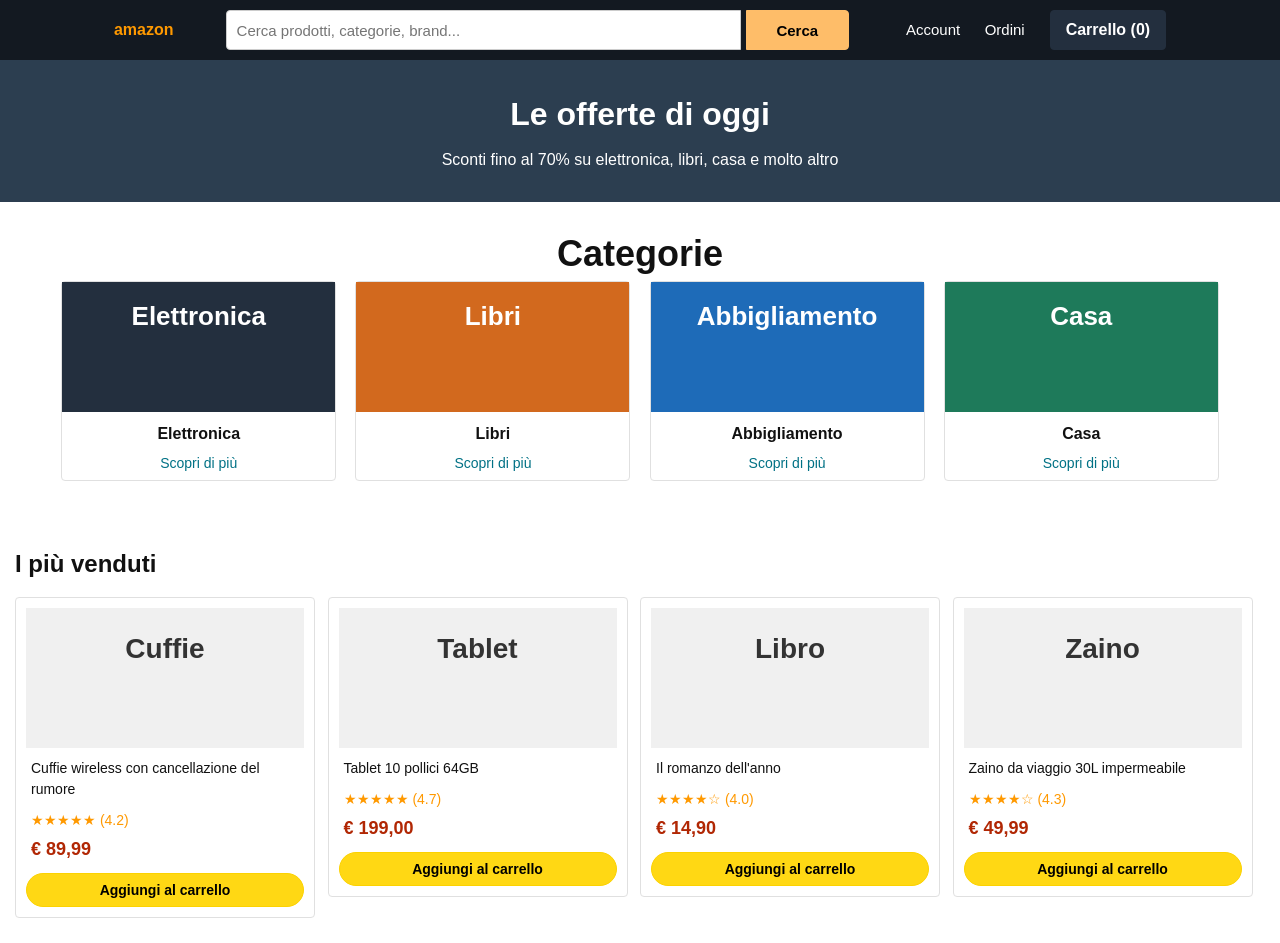
==== index.html @ 461f53bb "Creazione blocco main HTML e CSS" ====
<!DOCTYPE html>
<html lang="it">

<head>
  <meta charset="UTF-8">
  <meta name="viewport" content="width=device-width, initial-scale=1.0">
  <title>Amazon Homepage — Week Project</title>
  <link rel="stylesheet" type="text/css" href="assets/css/style.css">
</head>

<body>

  <body>

    <header class="header">
<div class="centered-header">
      <div class="logo">amazon</div>

      <div class="search-box">
        <input type="text" name="ricerca" class="search-input" placeholder="Cerca prodotti, categorie, brand...">
        <button class="search-btn">Cerca</button>
      </div>

      <div class="nav">
        <a href="javascript:void(0);" class="nav-link">Account</a>
        <a href="javascript:void(0);" class="nav-link">Ordini</a>
      </div>

      <button class="cart-btn">Carrello (0)</button>
</div>
    </header>
    <main>

      <section class="hero">
               <h1>Le offerte di oggi</h1>
        <p>Sconti fino al 70% su elettronica, libri, casa e molto altro</p>
         </section>
<div class="centered">
      <section class="categorie">
     <h2>Categorie</h2>

        <div class="card-categoria">
            <div class="box-categoria box-nera">
                <h3>Elettronica</h3>
            </div>
            <h4>Elettronica</h4>
            <a href="javascript:void(0);" class="link-scopri">Scopri di più</a>
        </div>

        <div class="card-categoria">
            <div class="box-categoria box-arancione">
                <h3>Libri</h3>
            </div>
            <h4>Libri</h4>
            <a href="javascript:void(0);" class="link-scopri">Scopri di più</a>
        </div>

        <div class="card-categoria">
            <div class="box-categoria box-blu">
                <h3>Abbigliamento</h3>
            </div>
            <h4>Abbigliamento</h4>
            <a href="javascript:void(0);" class="link-scopri">Scopri di più</a>
        </div>

        <div class="card-categoria">
            <div class="box-categoria box-verde">
                <h3>Casa</h3>
            </div>
            <h4>Casa</h4>
            <a href="javascript:void(0);" class="link-scopri">Scopri di più</a>
        </div>
        </div>
      </section>

      <section class="prodotti">
        <h2>I più venduti</h2>

        <div class="card-prodotto">
            <div class="box-immagine">
                <h3>Cuffie</h3>
            </div>
            <h4>Cuffie wireless con cancellazione del rumore</h4>
            <p class="stelle">★★★★★ (4.2)</p>
            <p class="prezzo">€ 89,99</p>
            <button class="btn-acquista">Aggiungi al carrello</button>
        </div>

        <div class="card-prodotto">
            <div class="box-immagine">
                <h3>Tablet</h3>
            </div>
            <h4>Tablet 10 pollici 64GB</h4>
            <p class="stelle">★★★★★ (4.7)</p>
            <p class="prezzo">€ 199,00</p>
            <button class="btn-acquista">Aggiungi al carrello</button>
        </div>

        <div class="card-prodotto">
            <div class="box-immagine">
                <h3>Libro</h3>
            </div>
            <h4>Il romanzo dell'anno</h4>
            <p class="stelle">★★★★☆ (4.0)</p>
            <p class="prezzo">€ 14,90</p>
            <button class="btn-acquista">Aggiungi al carrello</button>
        </div>

        <div class="card-prodotto">
            <div class="box-immagine">
                <h3>Zaino</h3>
            </div>
            <h4>Zaino da viaggio 30L impermeabile</h4>
            <p class="stelle">★★★★☆ (4.3)</p>
            <p class="prezzo">€ 49,99</p>
            <button class="btn-acquista">Aggiungi al carrello</button>
        </div>
      </section>

    </main>

    <footer>
      <!-- 3 colonne di link -->
    </footer>

    <script src="assets/js/script.js"></script>
  </body>

</html>
---- assets/css/style.css ----
/* CSS reset minimo */
* {
  margin: 0;
  padding: 0;
  box-sizing: border-box;
}

body {
  font-family: -apple-system, BlinkMacSystemFont, "Segoe UI", Roboto, Helvetica, Arial, sans-serif;
  line-height: 1.5;
  color: #111;
  background: #fff;
}

img {
  max-width: 100%;
  display: block;
}

a {
  color: inherit;
  text-decoration: none;
}

button {
  font-family: inherit;
  cursor: pointer;
  border: none;
  background: none;
}

/* Scrivi qui sotto i tuoi stili */

.header {
  background-color: #131921;
  padding: 10px 15px;
  font-size: 0;
}

.centered-header {
  text-align: center;
}

.header .logo,
.header .search-box,
.header .nav,
.header .cart-btn {
  display: inline-block;
  vertical-align: middle;
  font-size: 16px;
}


.logo {
  color: #ff9900;
  font-size: 26px;
  font-weight: bold;
  padding: 5px 20px 5px 0;
}

.search-box {
  width: 55%;
}

.search-input {
  display: inline-block;
  vertical-align: middle;
  width: 75%;
  height: 40px;
  padding: 0 10px;
  border: 1px solid #ccc;
  border-radius: 4px 0 0 4px;
  font-size: 15px;
  font-family: Arial, Helvetica, sans-serif;
}

.search-btn {
  display: inline-block;
  vertical-align: middle;
  width: 15%;
  height: 40px;
  background-color: #FEBD69;
  border: 1px solid #FEBD69;
  border-radius: 0 4px 4px 0;
  font-size: 15px;
  font-weight: bold;
  cursor: pointer;
}

.search-btn:hover {
  background-color: #f3a847;
}


.nav {
  padding: 0 15px;
}

.nav-link {
  color: #ffffff;
  text-decoration: none;
  padding: 0 10px;
  font-size: 15px;
}

.nav-link:hover {
  text-decoration: underline;
}

.centered {
  text-align: center;
}

.cart-btn {
  background-color: #232F3E;
  color: #ffffff;
  border: 1px solid #232F3E;
  border-radius: 4px;
  padding: 0 15px;
  height: 40px;
  font-size: 15px;
  font-weight: bold;
  cursor: pointer;
}

.cart-btn:hover {
  background-color: #37475a;
}

.hero {
    background-color: #2c3e50;
    color: #ffffff;
    text-align: center;
    padding: 30px 15px;
}

.hero h1 {
    font-size: 32px;
    font-weight: bold;
    margin-bottom: 10px;
}

.hero p {
    font-size: 16px;
}


.categorie, .prodotti {
    padding: 25px 15px;
    font-size: 0; 
}

.categorie, .prodotti h2 {
    font-size: 24px;
    margin-bottom: 15px;
    font-size: 24px; 
}

.card-categoria {
    display: inline-block;
    vertical-align: top;
    width: 22%;
    margin-right: 1%;
    background-color: #ffffff;
    border: 1px solid #e0e0e0;
    border-radius: 4px;
    padding: 0 0 5px 0;
    font-size: 16px;
}


.card-categoria:last-child {
    margin-right: 0;
}

.box-categoria {
    height: 130px;
    padding: 15px;
    color: #ffffff;
    text-align: center;
}

.box-categoria h3 {
    font-size: 26px;
    font-weight: bold;
}

.box-nera {
    background-color: #232f3e;
}

.box-arancione {
    background-color: #d2691e;
}

.box-blu {
    background-color: #1e6bb8;
}

.box-verde {
    background-color: #1e7a5a;
}

.card-categoria h4 {
    font-size: 16px;
    font-weight: bold;
    padding: 10px 10px 5px 10px;
}

.link-scopri {
    color: #007185;
    text-decoration: none;
    font-size: 14px;
    padding: 0 10px;
}

.link-scopri:hover {
    text-decoration: underline;
}


.card-prodotto {
    display: inline-block;
    vertical-align: top;
    width: 24%;
    margin-right: 1%;
    background-color: #ffffff;
    border: 1px solid #e0e0e0;
    border-radius: 4px;
    padding: 10px;
    font-size: 16px;
    text-align: center;
}

.card-prodotto:last-child {
    margin-right: 0;
}

.box-immagine {
    background-color: #f0f0f0;
    height: 140px;
    padding: 20px;
}

.box-immagine h3 {
    font-size: 28px;
    color: #333333;
}

.card-prodotto h4 {
    font-size: 14px;
    font-weight: normal;
    text-align: left;
    padding: 10px 5px;
}

.stelle {
    color: #ff9900;
    font-size: 14px;
    text-align: left;
    padding: 0 5px;
}

.prezzo {
    color: #b12704;
    font-size: 18px;
    font-weight: bold;
    text-align: left;
    padding: 5px 5px 10px 5px;
}

.btn-acquista {
    background-color: #ffd814;
    border: 1px solid #fcd200;
    border-radius: 20px;
    padding: 8px 15px;
    font-size: 14px;
    font-weight: bold;
    cursor: pointer;
    width: 100%;
}

.btn-acquista:hover {
    background-color: #f7ca00;
}
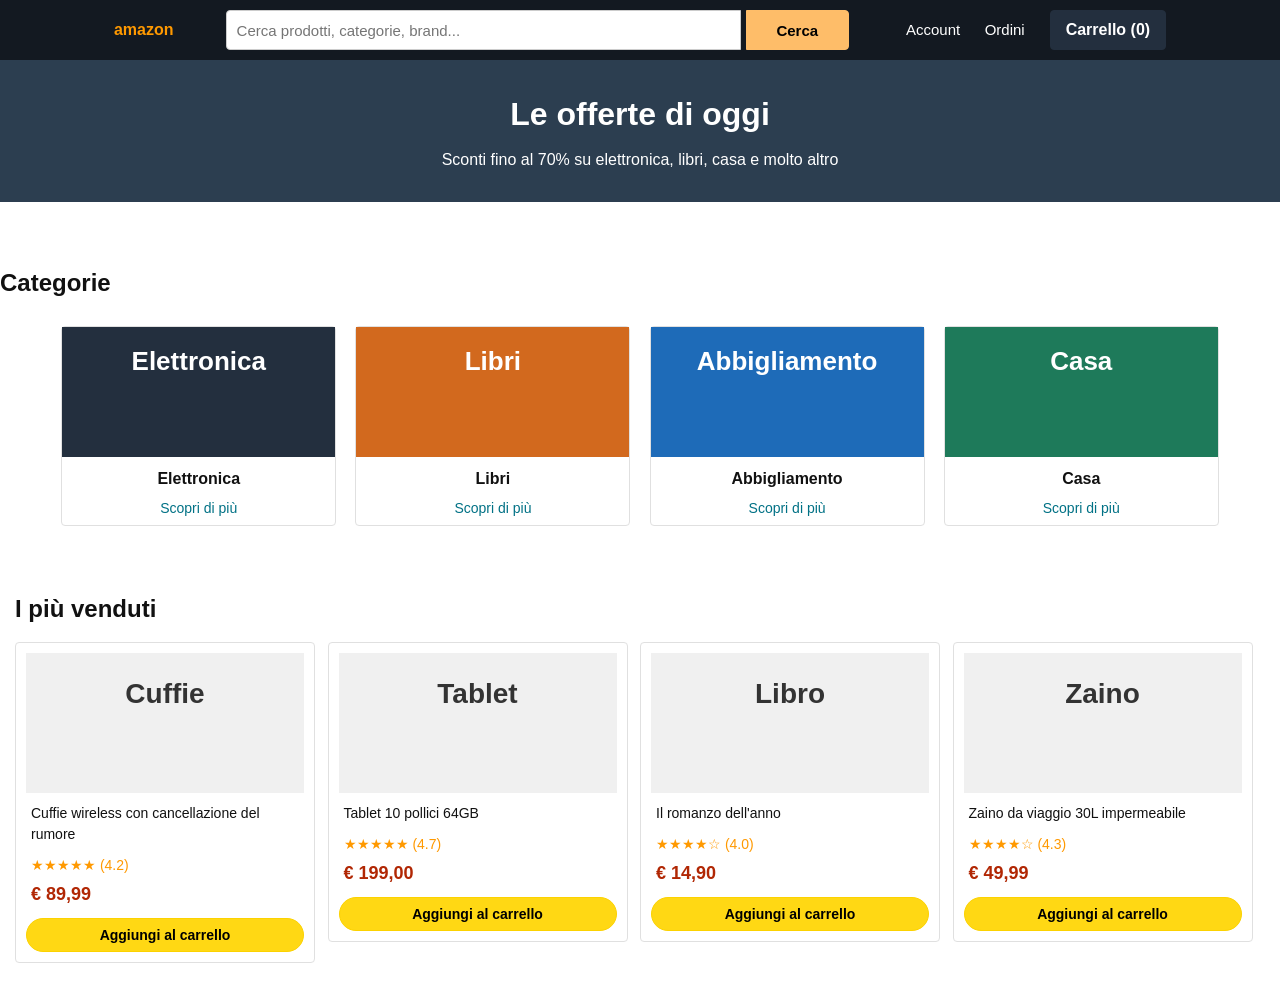
==== commit e026ad8e: "modifiche al main e alla sezione categorie" ====
--- a/index.html
+++ b/index.html
@@ -13,107 +13,108 @@
   <body>
 
     <header class="header">
-<div class="centered-header">
-      <div class="logo">amazon</div>
+      <div class="centered-header">
+        <div class="logo">amazon</div>
 
-      <div class="search-box">
-        <input type="text" name="ricerca" class="search-input" placeholder="Cerca prodotti, categorie, brand...">
-        <button class="search-btn">Cerca</button>
+        <div class="search-box">
+          <input type="text" name="ricerca" class="search-input" placeholder="Cerca prodotti, categorie, brand...">
+          <button class="search-btn">Cerca</button>
+        </div>
+
+        <div class="nav">
+          <a href="javascript:void(0);" class="nav-link">Account</a>
+          <a href="javascript:void(0);" class="nav-link">Ordini</a>
+        </div>
+
+        <button class="cart-btn">Carrello (0)</button>
       </div>
-
-      <div class="nav">
-        <a href="javascript:void(0);" class="nav-link">Account</a>
-        <a href="javascript:void(0);" class="nav-link">Ordini</a>
-      </div>
-
-      <button class="cart-btn">Carrello (0)</button>
-</div>
     </header>
     <main>
 
       <section class="hero">
-               <h1>Le offerte di oggi</h1>
+        <h1>Le offerte di oggi</h1>
         <p>Sconti fino al 70% su elettronica, libri, casa e molto altro</p>
-         </section>
-<div class="centered">
-      <section class="categorie">
-     <h2>Categorie</h2>
-
-        <div class="card-categoria">
+      </section>
+      <br> <br><div class="title-categorie"></div>
+      <h2>Categorie</h2>
+    </div>
+      <div class="centered">
+        <section class="categorie">
+          <div class="card-categoria">
             <div class="box-categoria box-nera">
-                <h3>Elettronica</h3>
+              <h3>Elettronica</h3>
             </div>
             <h4>Elettronica</h4>
             <a href="javascript:void(0);" class="link-scopri">Scopri di più</a>
-        </div>
+          </div>
 
-        <div class="card-categoria">
+          <div class="card-categoria">
             <div class="box-categoria box-arancione">
-                <h3>Libri</h3>
+              <h3>Libri</h3>
             </div>
             <h4>Libri</h4>
             <a href="javascript:void(0);" class="link-scopri">Scopri di più</a>
-        </div>
+          </div>
 
-        <div class="card-categoria">
+          <div class="card-categoria">
             <div class="box-categoria box-blu">
-                <h3>Abbigliamento</h3>
+              <h3>Abbigliamento</h3>
             </div>
             <h4>Abbigliamento</h4>
             <a href="javascript:void(0);" class="link-scopri">Scopri di più</a>
-        </div>
+          </div>
 
-        <div class="card-categoria">
+          <div class="card-categoria">
             <div class="box-categoria box-verde">
-                <h3>Casa</h3>
+              <h3>Casa</h3>
             </div>
             <h4>Casa</h4>
             <a href="javascript:void(0);" class="link-scopri">Scopri di più</a>
-        </div>
-        </div>
+          </div>
+      </div>
       </section>
 
       <section class="prodotti">
         <h2>I più venduti</h2>
 
         <div class="card-prodotto">
-            <div class="box-immagine">
-                <h3>Cuffie</h3>
-            </div>
-            <h4>Cuffie wireless con cancellazione del rumore</h4>
-            <p class="stelle">★★★★★ (4.2)</p>
-            <p class="prezzo">€ 89,99</p>
-            <button class="btn-acquista">Aggiungi al carrello</button>
+          <div class="box-immagine">
+            <h3>Cuffie</h3>
+          </div>
+          <h4>Cuffie wireless con cancellazione del rumore</h4>
+          <p class="stelle">★★★★★ (4.2)</p>
+          <p class="prezzo">€ 89,99</p>
+          <button class="btn-acquista">Aggiungi al carrello</button>
         </div>
 
         <div class="card-prodotto">
-            <div class="box-immagine">
-                <h3>Tablet</h3>
-            </div>
-            <h4>Tablet 10 pollici 64GB</h4>
-            <p class="stelle">★★★★★ (4.7)</p>
-            <p class="prezzo">€ 199,00</p>
-            <button class="btn-acquista">Aggiungi al carrello</button>
+          <div class="box-immagine">
+            <h3>Tablet</h3>
+          </div>
+          <h4>Tablet 10 pollici 64GB</h4>
+          <p class="stelle">★★★★★ (4.7)</p>
+          <p class="prezzo">€ 199,00</p>
+          <button class="btn-acquista">Aggiungi al carrello</button>
         </div>
 
         <div class="card-prodotto">
-            <div class="box-immagine">
-                <h3>Libro</h3>
-            </div>
-            <h4>Il romanzo dell'anno</h4>
-            <p class="stelle">★★★★☆ (4.0)</p>
-            <p class="prezzo">€ 14,90</p>
-            <button class="btn-acquista">Aggiungi al carrello</button>
+          <div class="box-immagine">
+            <h3>Libro</h3>
+          </div>
+          <h4>Il romanzo dell'anno</h4>
+          <p class="stelle">★★★★☆ (4.0)</p>
+          <p class="prezzo">€ 14,90</p>
+          <button class="btn-acquista">Aggiungi al carrello</button>
         </div>
 
         <div class="card-prodotto">
-            <div class="box-immagine">
-                <h3>Zaino</h3>
-            </div>
-            <h4>Zaino da viaggio 30L impermeabile</h4>
-            <p class="stelle">★★★★☆ (4.3)</p>
-            <p class="prezzo">€ 49,99</p>
-            <button class="btn-acquista">Aggiungi al carrello</button>
+          <div class="box-immagine">
+            <h3>Zaino</h3>
+          </div>
+          <h4>Zaino da viaggio 30L impermeabile</h4>
+          <p class="stelle">★★★★☆ (4.3)</p>
+          <p class="prezzo">€ 49,99</p>
+          <button class="btn-acquista">Aggiungi al carrello</button>
         </div>
       </section>
 
--- a/assets/css/style.css
+++ b/assets/css/style.css
@@ -144,6 +144,12 @@
     font-size: 16px;
 }
 
+.title-categorie {
+   font-size: 24px;
+   margin-left: 20px;
+    margin-bottom: 15px;
+    font-size: 24px; 
+}
 
 .categorie, .prodotti {
     padding: 25px 15px;
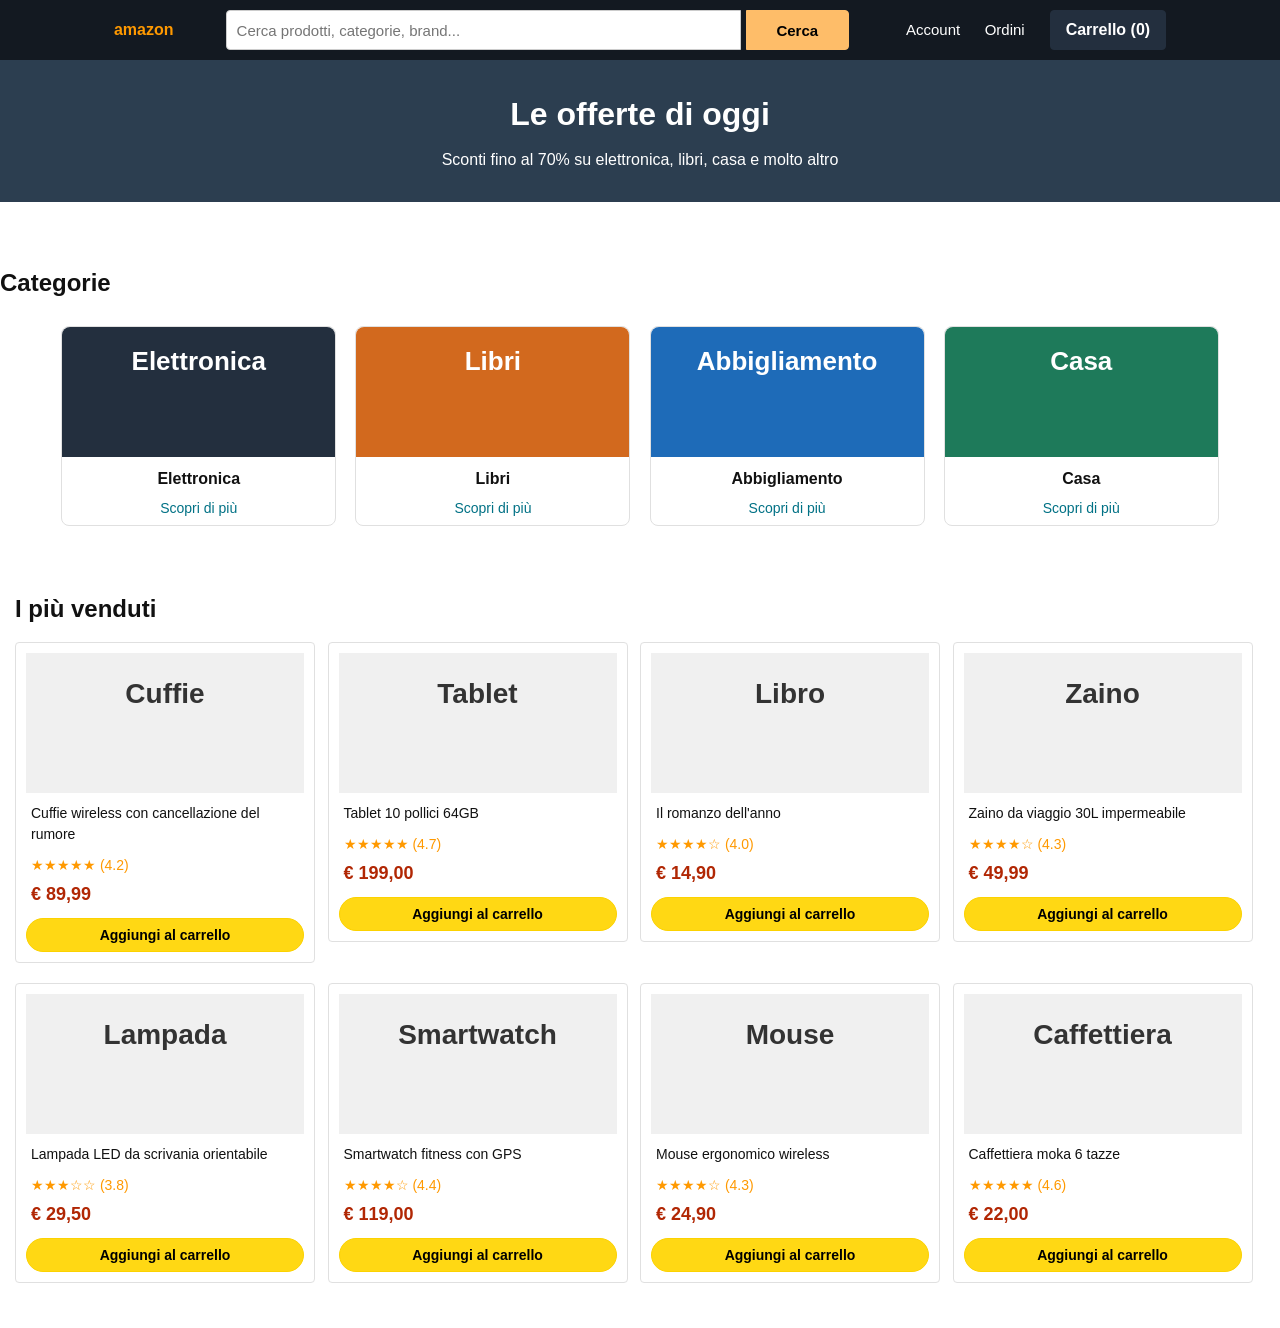
==== commit e74003db: "Finito di sistemare il main html, inizio footer" ====
--- a/index.html
+++ b/index.html
@@ -40,6 +40,7 @@
     </div>
       <div class="centered">
         <section class="categorie">
+          
           <div class="card-categoria">
             <div class="box-categoria box-nera">
               <h3>Elettronica</h3>
@@ -47,7 +48,7 @@
             <h4>Elettronica</h4>
             <a href="javascript:void(0);" class="link-scopri">Scopri di più</a>
           </div>
-
+          
           <div class="card-categoria">
             <div class="box-categoria box-arancione">
               <h3>Libri</h3>
@@ -116,6 +117,46 @@
           <p class="prezzo">€ 49,99</p>
           <button class="btn-acquista">Aggiungi al carrello</button>
         </div>
+
+         <div class="card-prodotto">
+          <div class="box-immagine">
+            <h3>Lampada</h3>
+          </div>
+          <h4>Lampada LED da scrivania orientabile</h4>
+          <p class="stelle">★★★☆☆ (3.8)</p>
+          <p class="prezzo">€ 29,50</p>
+          <button class="btn-acquista">Aggiungi al carrello</button>
+        </div>
+
+         <div class="card-prodotto">
+          <div class="box-immagine">
+            <h3>Smartwatch</h3>
+          </div>
+          <h4>Smartwatch fitness con GPS</h4>
+          <p class="stelle">★★★★☆ (4.4)</p>
+          <p class="prezzo">€ 119,00</p>
+          <button class="btn-acquista">Aggiungi al carrello</button>
+        </div>
+
+         <div class="card-prodotto">
+          <div class="box-immagine">
+            <h3>Mouse</h3>
+          </div>
+          <h4>Mouse ergonomico wireless</h4>
+          <p class="stelle">★★★★☆ (4.3)</p>
+          <p class="prezzo">€ 24,90</p>
+          <button class="btn-acquista">Aggiungi al carrello</button>
+        </div>
+
+         <div class="card-prodotto">
+          <div class="box-immagine">
+            <h3>Caffettiera</h3>
+          </div>
+          <h4>Caffettiera moka 6 tazze</h4>
+          <p class="stelle">★★★★★ (4.6)</p>
+          <p class="prezzo">€ 22,00</p>
+          <button class="btn-acquista">Aggiungi al carrello</button>
+        </div>
       </section>
 
     </main>
--- a/assets/css/style.css
+++ b/assets/css/style.css
@@ -128,164 +128,176 @@
 }
 
 .hero {
-    background-color: #2c3e50;
-    color: #ffffff;
-    text-align: center;
-    padding: 30px 15px;
+  background-color: #2c3e50;
+  color: #ffffff;
+  text-align: center;
+  padding: 30px 15px;
 }
 
 .hero h1 {
-    font-size: 32px;
-    font-weight: bold;
-    margin-bottom: 10px;
+  font-size: 32px;
+  font-weight: bold;
+  margin-bottom: 10px;
 }
 
 .hero p {
-    font-size: 16px;
+  font-size: 16px;
 }
 
 .title-categorie {
-   font-size: 24px;
-   margin-left: 20px;
-    margin-bottom: 15px;
-    font-size: 24px; 
-}
-
-.categorie, .prodotti {
-    padding: 25px 15px;
-    font-size: 0; 
-}
-
-.categorie, .prodotti h2 {
-    font-size: 24px;
-    margin-bottom: 15px;
-    font-size: 24px; 
+  font-size: 24px;
+  margin-left: 20px;
+  margin-bottom: 15px;
+  font-size: 24px;
+}
+
+.categorie,
+.prodotti {
+  padding: 25px 15px;
+  font-size: 0;
+}
+
+.categorie,
+.prodotti h2 {
+  font-size: 24px;
+  margin-bottom: 15px;
+  font-size: 24px;
 }
 
 .card-categoria {
-    display: inline-block;
-    vertical-align: top;
-    width: 22%;
-    margin-right: 1%;
-    background-color: #ffffff;
-    border: 1px solid #e0e0e0;
-    border-radius: 4px;
-    padding: 0 0 5px 0;
-    font-size: 16px;
+  display: inline-block;
+  vertical-align: top;
+  width: 22%;
+  margin-right: 1%;
+  background-color: #ffffff;
+  border: 1px solid #e0e0e0;
+  border-radius: 8px;
+  padding: 0 0 5px 0;
+  font-size: 16px;
 }
 
 
 .card-categoria:last-child {
-    margin-right: 0;
+  margin-right: 0;
 }
 
 .box-categoria {
-    height: 130px;
-    padding: 15px;
-    color: #ffffff;
-    text-align: center;
+  height: 130px;
+  padding: 15px;
+  color: #ffffff;
+  text-align: center;
 }
 
 .box-categoria h3 {
-    font-size: 26px;
-    font-weight: bold;
+  font-size: 26px;
+  font-weight: bold;
+  border-radius: 8px;
+}
+
+.card-categoria:hover {
+  margin-top: -5px;
 }
 
 .box-nera {
-    background-color: #232f3e;
+  background-color: #232f3e;
+  border-radius: 8px 8px 0 0;
 }
 
 .box-arancione {
-    background-color: #d2691e;
+  background-color: #d2691e;
+  border-radius: 8px 8px 0 0;
 }
 
 .box-blu {
-    background-color: #1e6bb8;
+  background-color: #1e6bb8;
+  border-radius: 8px 8px 0 0;
 }
 
 .box-verde {
-    background-color: #1e7a5a;
+  background-color: #1e7a5a;
+  border-radius: 8px 8px 0 0;
 }
 
 .card-categoria h4 {
-    font-size: 16px;
-    font-weight: bold;
-    padding: 10px 10px 5px 10px;
+  font-size: 16px;
+  font-weight: bold;
+  padding: 10px 10px 5px 10px;
 }
 
 .link-scopri {
-    color: #007185;
-    text-decoration: none;
-    font-size: 14px;
-    padding: 0 10px;
+  color: #007185;
+  text-decoration: none;
+  font-size: 14px;
+  padding: 0 10px;
 }
 
 .link-scopri:hover {
-    text-decoration: underline;
+  text-decoration: underline;
 }
 
 
 .card-prodotto {
-    display: inline-block;
-    vertical-align: top;
-    width: 24%;
-    margin-right: 1%;
-    background-color: #ffffff;
-    border: 1px solid #e0e0e0;
-    border-radius: 4px;
-    padding: 10px;
-    font-size: 16px;
-    text-align: center;
+  display: inline-block;
+  vertical-align: top;
+  width: 24%;
+  margin-right: 1%;
+  margin-bottom: 20px; 
+  background-color: #ffffff;
+  border: 1px solid #e0e0e0;
+  border-radius: 4px;
+  padding: 10px;
+  font-size: 16px;
+  text-align: center;
 }
 
 .card-prodotto:last-child {
-    margin-right: 0;
+  margin-right: 0;
 }
 
 .box-immagine {
-    background-color: #f0f0f0;
-    height: 140px;
-    padding: 20px;
+  background-color: #f0f0f0;
+  height: 140px;
+  padding: 20px;
 }
 
 .box-immagine h3 {
-    font-size: 28px;
-    color: #333333;
+  font-size: 28px;
+  color: #333333;
 }
 
 .card-prodotto h4 {
-    font-size: 14px;
-    font-weight: normal;
-    text-align: left;
-    padding: 10px 5px;
+  font-size: 14px;
+  font-weight: normal;
+  text-align: left;
+  padding: 10px 5px;
 }
 
 .stelle {
-    color: #ff9900;
-    font-size: 14px;
-    text-align: left;
-    padding: 0 5px;
+  color: #ff9900;
+  font-size: 14px;
+  text-align: left;
+  padding: 0 5px;
 }
 
 .prezzo {
-    color: #b12704;
-    font-size: 18px;
-    font-weight: bold;
-    text-align: left;
-    padding: 5px 5px 10px 5px;
+  color: #b12704;
+  font-size: 18px;
+  font-weight: bold;
+  text-align: left;
+  padding: 5px 5px 10px 5px;
 }
 
 .btn-acquista {
-    background-color: #ffd814;
-    border: 1px solid #fcd200;
-    border-radius: 20px;
-    padding: 8px 15px;
-    font-size: 14px;
-    font-weight: bold;
-    cursor: pointer;
-    width: 100%;
+  background-color: #ffd814;
+  border: 1px solid #fcd200;
+  border-radius: 20px;
+  padding: 8px 15px;
+  font-size: 14px;
+  font-weight: bold;
+  cursor: pointer;
+  width: 100%;
 }
 
 .btn-acquista:hover {
-    background-color: #f7ca00;
+  background-color: #f7ca00;
 }
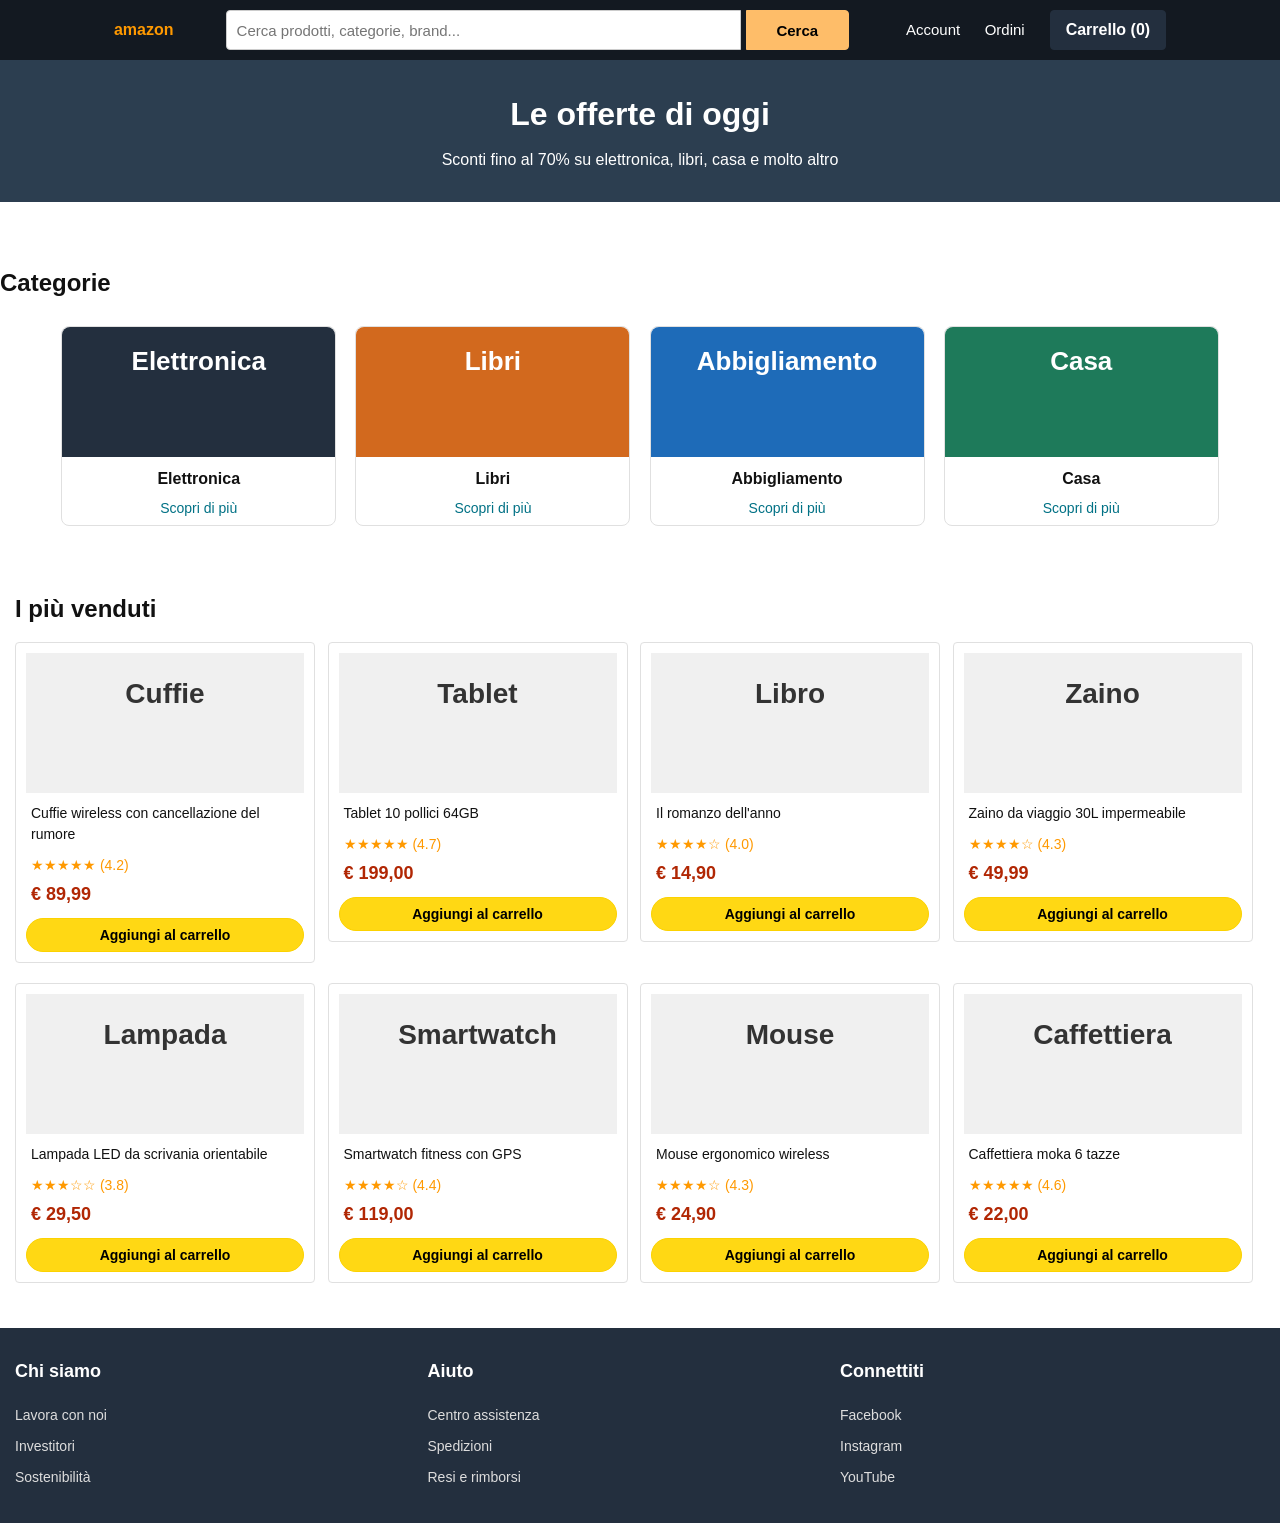
==== commit 71e0ee4e: "Commit per pausa pranzo, finito footer, da fare rifiniture" ====
--- a/index.html
+++ b/index.html
@@ -35,12 +35,13 @@
         <h1>Le offerte di oggi</h1>
         <p>Sconti fino al 70% su elettronica, libri, casa e molto altro</p>
       </section>
-      <br> <br><div class="title-categorie"></div>
+      <br> <br>
+      <div class="title-categorie"></div>
       <h2>Categorie</h2>
-    </div>
+      </div>
       <div class="centered">
         <section class="categorie">
-          
+
           <div class="card-categoria">
             <div class="box-categoria box-nera">
               <h3>Elettronica</h3>
@@ -48,7 +49,7 @@
             <h4>Elettronica</h4>
             <a href="javascript:void(0);" class="link-scopri">Scopri di più</a>
           </div>
-          
+
           <div class="card-categoria">
             <div class="box-categoria box-arancione">
               <h3>Libri</h3>
@@ -118,7 +119,7 @@
           <button class="btn-acquista">Aggiungi al carrello</button>
         </div>
 
-         <div class="card-prodotto">
+        <div class="card-prodotto">
           <div class="box-immagine">
             <h3>Lampada</h3>
           </div>
@@ -128,7 +129,7 @@
           <button class="btn-acquista">Aggiungi al carrello</button>
         </div>
 
-         <div class="card-prodotto">
+        <div class="card-prodotto">
           <div class="box-immagine">
             <h3>Smartwatch</h3>
           </div>
@@ -138,7 +139,7 @@
           <button class="btn-acquista">Aggiungi al carrello</button>
         </div>
 
-         <div class="card-prodotto">
+        <div class="card-prodotto">
           <div class="box-immagine">
             <h3>Mouse</h3>
           </div>
@@ -148,7 +149,7 @@
           <button class="btn-acquista">Aggiungi al carrello</button>
         </div>
 
-         <div class="card-prodotto">
+        <div class="card-prodotto">
           <div class="box-immagine">
             <h3>Caffettiera</h3>
           </div>
@@ -161,8 +162,29 @@
 
     </main>
 
-    <footer>
-      <!-- 3 colonne di link -->
+    <footer class="footer">
+
+      <div class="col-footer">
+        <h3>Chi siamo</h3>
+        <a href="javascript:void(0);" class="link-footer">Lavora con noi</a>
+        <a href="javascript:void(0);" class="link-footer">Investitori</a>
+        <a href="javascript:void(0);" class="link-footer">Sostenibilità</a>
+      </div>
+
+      <div class="col-footer">
+        <h3>Aiuto</h3>
+        <a href="javascript:void(0);" class="link-footer">Centro assistenza</a>
+        <a href="javascript:void(0);" class="link-footer">Spedizioni</a>
+        <a href="javascript:void(0);" class="link-footer">Resi e rimborsi</a>
+      </div>
+
+      <div class="col-footer">
+        <h3>Connettiti</h3>
+        <a href="javascript:void(0);" class="link-footer">Facebook</a>
+        <a href="javascript:void(0);" class="link-footer">Instagram</a>
+        <a href="javascript:void(0);" class="link-footer">YouTube</a>
+      </div>
+
     </footer>
 
     <script src="assets/js/script.js"></script>
--- a/assets/css/style.css
+++ b/assets/css/style.css
@@ -53,7 +53,7 @@
 
 .logo {
   color: #ff9900;
-  font-size: 26px;
+  font-size: 35px;
   font-weight: bold;
   padding: 5px 20px 5px 0;
 }
@@ -241,7 +241,7 @@
   vertical-align: top;
   width: 24%;
   margin-right: 1%;
-  margin-bottom: 20px; 
+  margin-bottom: 20px;
   background-color: #ffffff;
   border: 1px solid #e0e0e0;
   border-radius: 4px;
@@ -288,7 +288,7 @@
 }
 
 .btn-acquista {
-  background-color: #ffd814;
+  background-color: #FFD814;
   border: 1px solid #fcd200;
   border-radius: 20px;
   padding: 8px 15px;
@@ -299,5 +299,45 @@
 }
 
 .btn-acquista:hover {
-  background-color: #f7ca00;
+  background-color: #F7CA00;
+}
+
+.footer {
+  background-color: #232F3E;
+  color: #ffffff;
+  padding: 30px 15px;
+  font-size: 0;
+}
+
+.col-footer {
+  display: inline-block;
+  vertical-align: top;
+  width: 30%;
+  margin-right: 3%;
+  font-size: 16px;
+}
+
+.col-footer:last-child {
+  margin-right: 0;
+}
+
+
+.col-footer h3 {
+  font-size: 18px;
+  font-weight: bold;
+  color: #ffffff;
+  margin-bottom: 15px;
+}
+
+.link-footer {
+  display: block;
+  color: #dddddd;
+  text-decoration: none;
+  font-size: 14px;
+  padding: 5px 0;
+}
+
+.link-footer:hover {
+  color: #ffffff;
+  text-decoration: underline;
 }
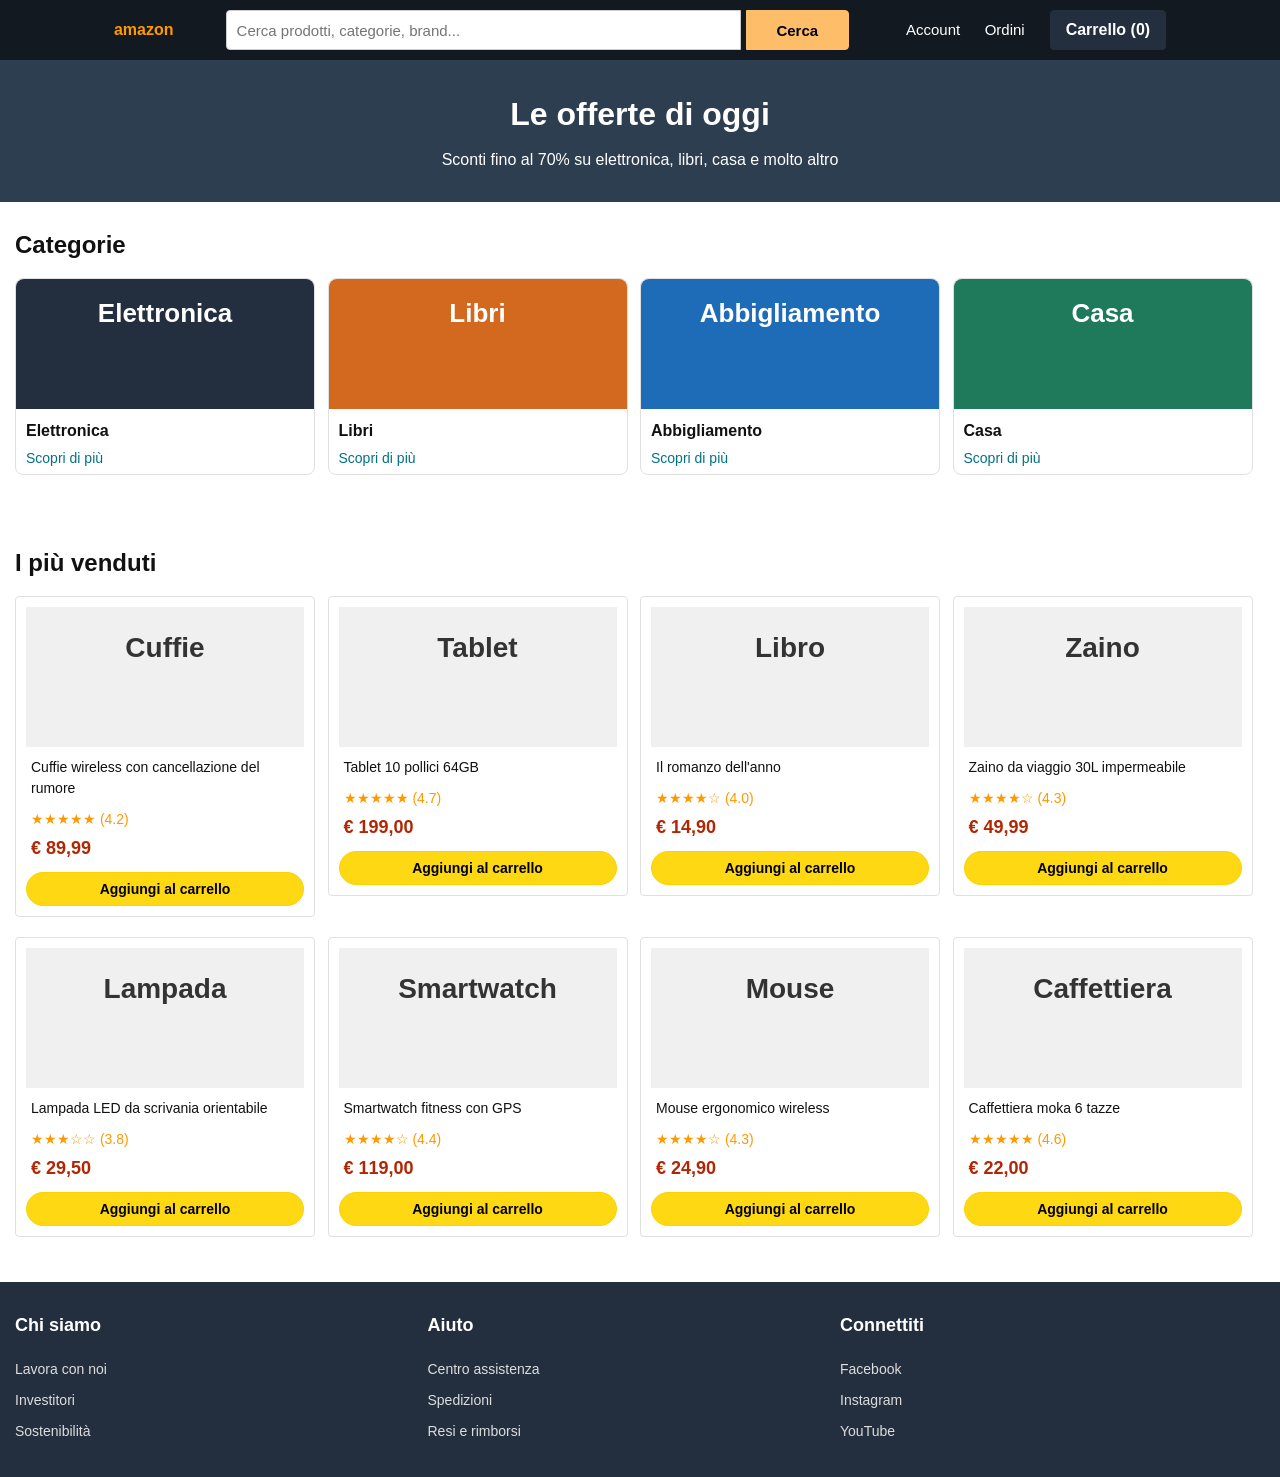
==== commit bb036972: "Rifinito HTML e CSS, aggiunti commenti in CSS per separare le sezioni" ====
--- a/index.html
+++ b/index.html
@@ -1,6 +1,3 @@
-<!DOCTYPE html>
-<html lang="it">
-
 <head>
   <meta charset="UTF-8">
   <meta name="viewport" content="width=device-width, initial-scale=1.0">
@@ -10,184 +7,180 @@
 
 <body>
 
-  <body>
+  <!-- ===== HEADER ===== -->
+  <header class="header">
+    <div class="centered-header">
+      <div class="logo">amazon</div>
 
-    <header class="header">
-      <div class="centered-header">
-        <div class="logo">amazon</div>
-
-        <div class="search-box">
-          <input type="text" name="ricerca" class="search-input" placeholder="Cerca prodotti, categorie, brand...">
-          <button class="search-btn">Cerca</button>
-        </div>
-
-        <div class="nav">
-          <a href="javascript:void(0);" class="nav-link">Account</a>
-          <a href="javascript:void(0);" class="nav-link">Ordini</a>
-        </div>
-
-        <button class="cart-btn">Carrello (0)</button>
-      </div>
-    </header>
-    <main>
-
-      <section class="hero">
-        <h1>Le offerte di oggi</h1>
-        <p>Sconti fino al 70% su elettronica, libri, casa e molto altro</p>
-      </section>
-      <br> <br>
-      <div class="title-categorie"></div>
-      <h2>Categorie</h2>
-      </div>
-      <div class="centered">
-        <section class="categorie">
-
-          <div class="card-categoria">
-            <div class="box-categoria box-nera">
-              <h3>Elettronica</h3>
-            </div>
-            <h4>Elettronica</h4>
-            <a href="javascript:void(0);" class="link-scopri">Scopri di più</a>
-          </div>
-
-          <div class="card-categoria">
-            <div class="box-categoria box-arancione">
-              <h3>Libri</h3>
-            </div>
-            <h4>Libri</h4>
-            <a href="javascript:void(0);" class="link-scopri">Scopri di più</a>
-          </div>
-
-          <div class="card-categoria">
-            <div class="box-categoria box-blu">
-              <h3>Abbigliamento</h3>
-            </div>
-            <h4>Abbigliamento</h4>
-            <a href="javascript:void(0);" class="link-scopri">Scopri di più</a>
-          </div>
-
-          <div class="card-categoria">
-            <div class="box-categoria box-verde">
-              <h3>Casa</h3>
-            </div>
-            <h4>Casa</h4>
-            <a href="javascript:void(0);" class="link-scopri">Scopri di più</a>
-          </div>
-      </div>
-      </section>
-
-      <section class="prodotti">
-        <h2>I più venduti</h2>
-
-        <div class="card-prodotto">
-          <div class="box-immagine">
-            <h3>Cuffie</h3>
-          </div>
-          <h4>Cuffie wireless con cancellazione del rumore</h4>
-          <p class="stelle">★★★★★ (4.2)</p>
-          <p class="prezzo">€ 89,99</p>
-          <button class="btn-acquista">Aggiungi al carrello</button>
-        </div>
-
-        <div class="card-prodotto">
-          <div class="box-immagine">
-            <h3>Tablet</h3>
-          </div>
-          <h4>Tablet 10 pollici 64GB</h4>
-          <p class="stelle">★★★★★ (4.7)</p>
-          <p class="prezzo">€ 199,00</p>
-          <button class="btn-acquista">Aggiungi al carrello</button>
-        </div>
-
-        <div class="card-prodotto">
-          <div class="box-immagine">
-            <h3>Libro</h3>
-          </div>
-          <h4>Il romanzo dell'anno</h4>
-          <p class="stelle">★★★★☆ (4.0)</p>
-          <p class="prezzo">€ 14,90</p>
-          <button class="btn-acquista">Aggiungi al carrello</button>
-        </div>
-
-        <div class="card-prodotto">
-          <div class="box-immagine">
-            <h3>Zaino</h3>
-          </div>
-          <h4>Zaino da viaggio 30L impermeabile</h4>
-          <p class="stelle">★★★★☆ (4.3)</p>
-          <p class="prezzo">€ 49,99</p>
-          <button class="btn-acquista">Aggiungi al carrello</button>
-        </div>
-
-        <div class="card-prodotto">
-          <div class="box-immagine">
-            <h3>Lampada</h3>
-          </div>
-          <h4>Lampada LED da scrivania orientabile</h4>
-          <p class="stelle">★★★☆☆ (3.8)</p>
-          <p class="prezzo">€ 29,50</p>
-          <button class="btn-acquista">Aggiungi al carrello</button>
-        </div>
-
-        <div class="card-prodotto">
-          <div class="box-immagine">
-            <h3>Smartwatch</h3>
-          </div>
-          <h4>Smartwatch fitness con GPS</h4>
-          <p class="stelle">★★★★☆ (4.4)</p>
-          <p class="prezzo">€ 119,00</p>
-          <button class="btn-acquista">Aggiungi al carrello</button>
-        </div>
-
-        <div class="card-prodotto">
-          <div class="box-immagine">
-            <h3>Mouse</h3>
-          </div>
-          <h4>Mouse ergonomico wireless</h4>
-          <p class="stelle">★★★★☆ (4.3)</p>
-          <p class="prezzo">€ 24,90</p>
-          <button class="btn-acquista">Aggiungi al carrello</button>
-        </div>
-
-        <div class="card-prodotto">
-          <div class="box-immagine">
-            <h3>Caffettiera</h3>
-          </div>
-          <h4>Caffettiera moka 6 tazze</h4>
-          <p class="stelle">★★★★★ (4.6)</p>
-          <p class="prezzo">€ 22,00</p>
-          <button class="btn-acquista">Aggiungi al carrello</button>
-        </div>
-      </section>
-
-    </main>
-
-    <footer class="footer">
-
-      <div class="col-footer">
-        <h3>Chi siamo</h3>
-        <a href="javascript:void(0);" class="link-footer">Lavora con noi</a>
-        <a href="javascript:void(0);" class="link-footer">Investitori</a>
-        <a href="javascript:void(0);" class="link-footer">Sostenibilità</a>
+      <div class="search-box">
+        <input type="text" name="ricerca" class="search-input" placeholder="Cerca prodotti, categorie, brand...">
+        <button class="search-btn">Cerca</button>
       </div>
 
-      <div class="col-footer">
-        <h3>Aiuto</h3>
-        <a href="javascript:void(0);" class="link-footer">Centro assistenza</a>
-        <a href="javascript:void(0);" class="link-footer">Spedizioni</a>
-        <a href="javascript:void(0);" class="link-footer">Resi e rimborsi</a>
+      <div class="nav">
+        <a href="javascript:void(0);" class="nav-link">Account</a>
+        <a href="javascript:void(0);" class="nav-link">Ordini</a>
       </div>
 
-      <div class="col-footer">
-        <h3>Connettiti</h3>
-        <a href="javascript:void(0);" class="link-footer">Facebook</a>
-        <a href="javascript:void(0);" class="link-footer">Instagram</a>
-        <a href="javascript:void(0);" class="link-footer">YouTube</a>
+      <button class="cart-btn">Carrello (0)</button>
+    </div>
+  </header>
+
+  <main>
+
+    <section class="hero">
+      <h1>Le offerte di oggi</h1>
+      <p>Sconti fino al 70% su elettronica, libri, casa e molto altro</p>
+    </section>
+
+    <section class="categorie">
+      <h2>Categorie</h2>
+
+      <div class="card-categoria">
+        <div class="box-categoria box-nera">
+          <h3>Elettronica</h3>
+        </div>
+        <h4>Elettronica</h4>
+        <a href="javascript:void(0);" class="link-scopri">Scopri di più</a>
       </div>
 
-    </footer>
+      <div class="card-categoria">
+        <div class="box-categoria box-arancione">
+          <h3>Libri</h3>
+        </div>
+        <h4>Libri</h4>
+        <a href="javascript:void(0);" class="link-scopri">Scopri di più</a>
+      </div>
 
-    <script src="assets/js/script.js"></script>
-  </body>
+      <div class="card-categoria">
+        <div class="box-categoria box-blu">
+          <h3>Abbigliamento</h3>
+        </div>
+        <h4>Abbigliamento</h4>
+        <a href="javascript:void(0);" class="link-scopri">Scopri di più</a>
+      </div>
+
+      <div class="card-categoria">
+        <div class="box-categoria box-verde">
+          <h3>Casa</h3>
+        </div>
+        <h4>Casa</h4>
+        <a href="javascript:void(0);" class="link-scopri">Scopri di più</a>
+      </div>
+    </section>
+
+    <section class="prodotti">
+      <h2>I più venduti</h2>
+
+      <div class="card-prodotto">
+        <div class="box-immagine">
+          <h3>Cuffie</h3>
+        </div>
+        <h4>Cuffie wireless con cancellazione del rumore</h4>
+        <p class="stelle">★★★★★ (4.2)</p>
+        <p class="prezzo">€ 89,99</p>
+        <button class="btn-acquista">Aggiungi al carrello</button>
+      </div>
+
+      <div class="card-prodotto">
+        <div class="box-immagine">
+          <h3>Tablet</h3>
+        </div>
+        <h4>Tablet 10 pollici 64GB</h4>
+        <p class="stelle">★★★★★ (4.7)</p>
+        <p class="prezzo">€ 199,00</p>
+        <button class="btn-acquista">Aggiungi al carrello</button>
+      </div>
+
+      <div class="card-prodotto">
+        <div class="box-immagine">
+          <h3>Libro</h3>
+        </div>
+        <h4>Il romanzo dell'anno</h4>
+        <p class="stelle">★★★★☆ (4.0)</p>
+        <p class="prezzo">€ 14,90</p>
+        <button class="btn-acquista">Aggiungi al carrello</button>
+      </div>
+
+      <div class="card-prodotto">
+        <div class="box-immagine">
+          <h3>Zaino</h3>
+        </div>
+        <h4>Zaino da viaggio 30L impermeabile</h4>
+        <p class="stelle">★★★★☆ (4.3)</p>
+        <p class="prezzo">€ 49,99</p>
+        <button class="btn-acquista">Aggiungi al carrello</button>
+      </div>
+
+      <div class="card-prodotto">
+        <div class="box-immagine">
+          <h3>Lampada</h3>
+        </div>
+        <h4>Lampada LED da scrivania orientabile</h4>
+        <p class="stelle">★★★☆☆ (3.8)</p>
+        <p class="prezzo">€ 29,50</p>
+        <button class="btn-acquista">Aggiungi al carrello</button>
+      </div>
+
+      <div class="card-prodotto">
+        <div class="box-immagine">
+          <h3>Smartwatch</h3>
+        </div>
+        <h4>Smartwatch fitness con GPS</h4>
+        <p class="stelle">★★★★☆ (4.4)</p>
+        <p class="prezzo">€ 119,00</p>
+        <button class="btn-acquista">Aggiungi al carrello</button>
+      </div>
+
+      <div class="card-prodotto">
+        <div class="box-immagine">
+          <h3>Mouse</h3>
+        </div>
+        <h4>Mouse ergonomico wireless</h4>
+        <p class="stelle">★★★★☆ (4.3)</p>
+        <p class="prezzo">€ 24,90</p>
+        <button class="btn-acquista">Aggiungi al carrello</button>
+      </div>
+
+      <div class="card-prodotto">
+        <div class="box-immagine">
+          <h3>Caffettiera</h3>
+        </div>
+        <h4>Caffettiera moka 6 tazze</h4>
+        <p class="stelle">★★★★★ (4.6)</p>
+        <p class="prezzo">€ 22,00</p>
+        <button class="btn-acquista">Aggiungi al carrello</button>
+      </div>
+    </section>
+
+  </main>
+
+  <footer class="footer">
+
+    <div class="col-footer">
+      <h3>Chi siamo</h3>
+      <a href="javascript:void(0);" class="link-footer">Lavora con noi</a>
+      <a href="javascript:void(0);" class="link-footer">Investitori</a>
+      <a href="javascript:void(0);" class="link-footer">Sostenibilità</a>
+    </div>
+
+    <div class="col-footer">
+      <h3>Aiuto</h3>
+      <a href="javascript:void(0);" class="link-footer">Centro assistenza</a>
+      <a href="javascript:void(0);" class="link-footer">Spedizioni</a>
+      <a href="javascript:void(0);" class="link-footer">Resi e rimborsi</a>
+    </div>
+
+    <div class="col-footer">
+      <h3>Connettiti</h3>
+      <a href="javascript:void(0);" class="link-footer">Facebook</a>
+      <a href="javascript:void(0);" class="link-footer">Instagram</a>
+      <a href="javascript:void(0);" class="link-footer">YouTube</a>
+    </div>
+
+  </footer>
+
+  <script src="assets/js/script.js"></script>
+</body>
 
 </html>
--- a/assets/css/style.css
+++ b/assets/css/style.css
@@ -31,6 +31,8 @@
 
 /* Scrivi qui sotto i tuoi stili */
 
+/* Header */
+
 .header {
   background-color: #131921;
   padding: 10px 15px;
@@ -49,7 +51,6 @@
   vertical-align: middle;
   font-size: 16px;
 }
-
 
 .logo {
   color: #ff9900;
@@ -91,7 +92,6 @@
   background-color: #f3a847;
 }
 
-
 .nav {
   padding: 0 15px;
 }
@@ -105,10 +105,6 @@
 
 .nav-link:hover {
   text-decoration: underline;
-}
-
-.centered {
-  text-align: center;
 }
 
 .cart-btn {
@@ -127,6 +123,8 @@
   background-color: #37475a;
 }
 
+/* Hero */
+
 .hero {
   background-color: #2c3e50;
   color: #ffffff;
@@ -144,31 +142,27 @@
   font-size: 16px;
 }
 
-.title-categorie {
-  font-size: 24px;
-  margin-left: 20px;
-  margin-bottom: 15px;
-  font-size: 24px;
-}
+/* Categorie e prodotti */
 
 .categorie,
 .prodotti {
+  width: 100%;
   padding: 25px 15px;
   font-size: 0;
 }
 
-.categorie,
+.categorie h2,
 .prodotti h2 {
   font-size: 24px;
   margin-bottom: 15px;
-  font-size: 24px;
 }
 
 .card-categoria {
   display: inline-block;
   vertical-align: top;
-  width: 22%;
+  width: 24%;
   margin-right: 1%;
+  margin-bottom: 20px;
   background-color: #ffffff;
   border: 1px solid #e0e0e0;
   border-radius: 8px;
@@ -176,9 +170,12 @@
   font-size: 16px;
 }
 
-
 .card-categoria:last-child {
   margin-right: 0;
+}
+
+.card-categoria:hover {
+  margin-top: -5px;
 }
 
 .box-categoria {
@@ -191,11 +188,6 @@
 .box-categoria h3 {
   font-size: 26px;
   font-weight: bold;
-  border-radius: 8px;
-}
-
-.card-categoria:hover {
-  margin-top: -5px;
 }
 
 .box-nera {
@@ -234,7 +226,6 @@
 .link-scopri:hover {
   text-decoration: underline;
 }
-
 
 .card-prodotto {
   display: inline-block;
@@ -302,6 +293,8 @@
   background-color: #F7CA00;
 }
 
+/* Footer */
+
 .footer {
   background-color: #232F3E;
   color: #ffffff;
@@ -320,7 +313,6 @@
 .col-footer:last-child {
   margin-right: 0;
 }
-
 
 .col-footer h3 {
   font-size: 18px;
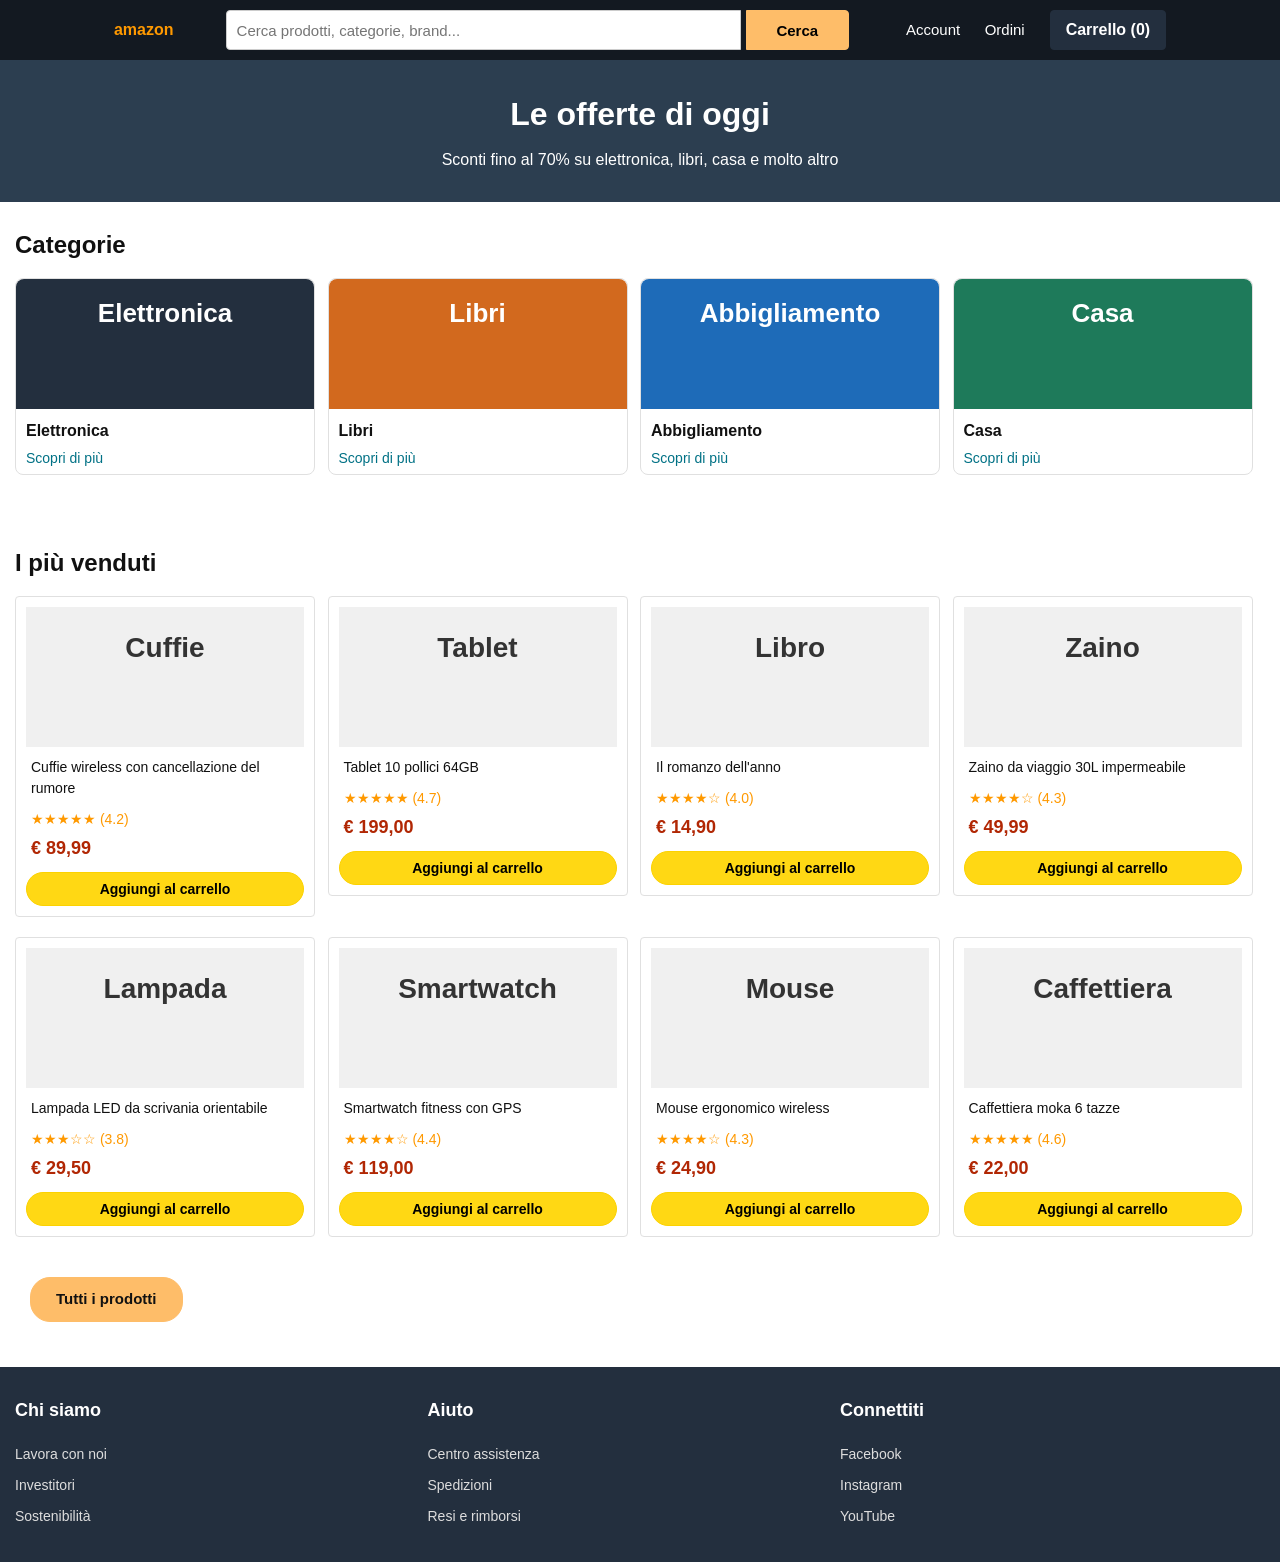
==== commit 1b5370ad: "Modifiche a pag 2, aggiunta tabella in pag 2, ristilizzata pag 2, creazione e collegamento seconda.j" ====
--- a/index.html
+++ b/index.html
@@ -7,7 +7,6 @@
 
 <body>
 
-  <!-- ===== HEADER ===== -->
   <header class="header">
     <div class="centered-header">
       <div class="logo">amazon</div>
@@ -150,7 +149,10 @@
         <p class="stelle">★★★★★ (4.6)</p>
         <p class="prezzo">€ 22,00</p>
         <button class="btn-acquista">Aggiungi al carrello</button>
+
+
       </div>
+      <a href="seconda.html" class="all-btn">Tutti i prodotti</a>
     </section>
 
   </main>
--- a/assets/css/style.css
+++ b/assets/css/style.css
@@ -332,4 +332,63 @@
 .link-footer:hover {
   color: #ffffff;
   text-decoration: underline;
+}
+
+/* Seconda pagina */
+
+.prodotti-tabella {
+  width: 100%;
+  padding: 25px 15px;
+  /* NIENTE font-size: 0 — la tabella ha bisogno del font normale */
+}
+
+.prodotti-tabella h2 {
+  font-size: 24px;
+  margin-bottom: 15px;
+}
+
+.prodotti-tabella table {
+  width: 100%;
+  margin-top: 20px;
+}
+
+.prodotti-tabella thead {
+  background-color: #232f3e;
+  color: #ffffff;
+}
+
+.prodotti-tabella th,
+.prodotti-tabella td {
+  border: 1px solid #cccccc;
+  padding: 10px;
+  text-align: center;
+  font-size: 16px;
+}
+
+.prodotti-tabella tbody tr:nth-child(even) {
+  background-color: #f2f2f2;
+}
+
+.prodotti-tabella tbody tr:hover {
+  background-color: #e0e0e0;
+}
+
+.all-btn {
+  display: inline-block;
+  background-color: #FEBD69;
+  color: #111;
+  border: 1px solid #FEBD69;
+  border-radius: 20px;
+  padding: 10px 25px;
+  font-size: 15px;
+  font-weight: bold;
+  font-family: inherit;
+  cursor: pointer;
+  margin: 20px 15px;
+  text-decoration: none; 
+  text-align: center;
+}
+
+.all-btn:hover {
+  background-color: #f3a847;
 }
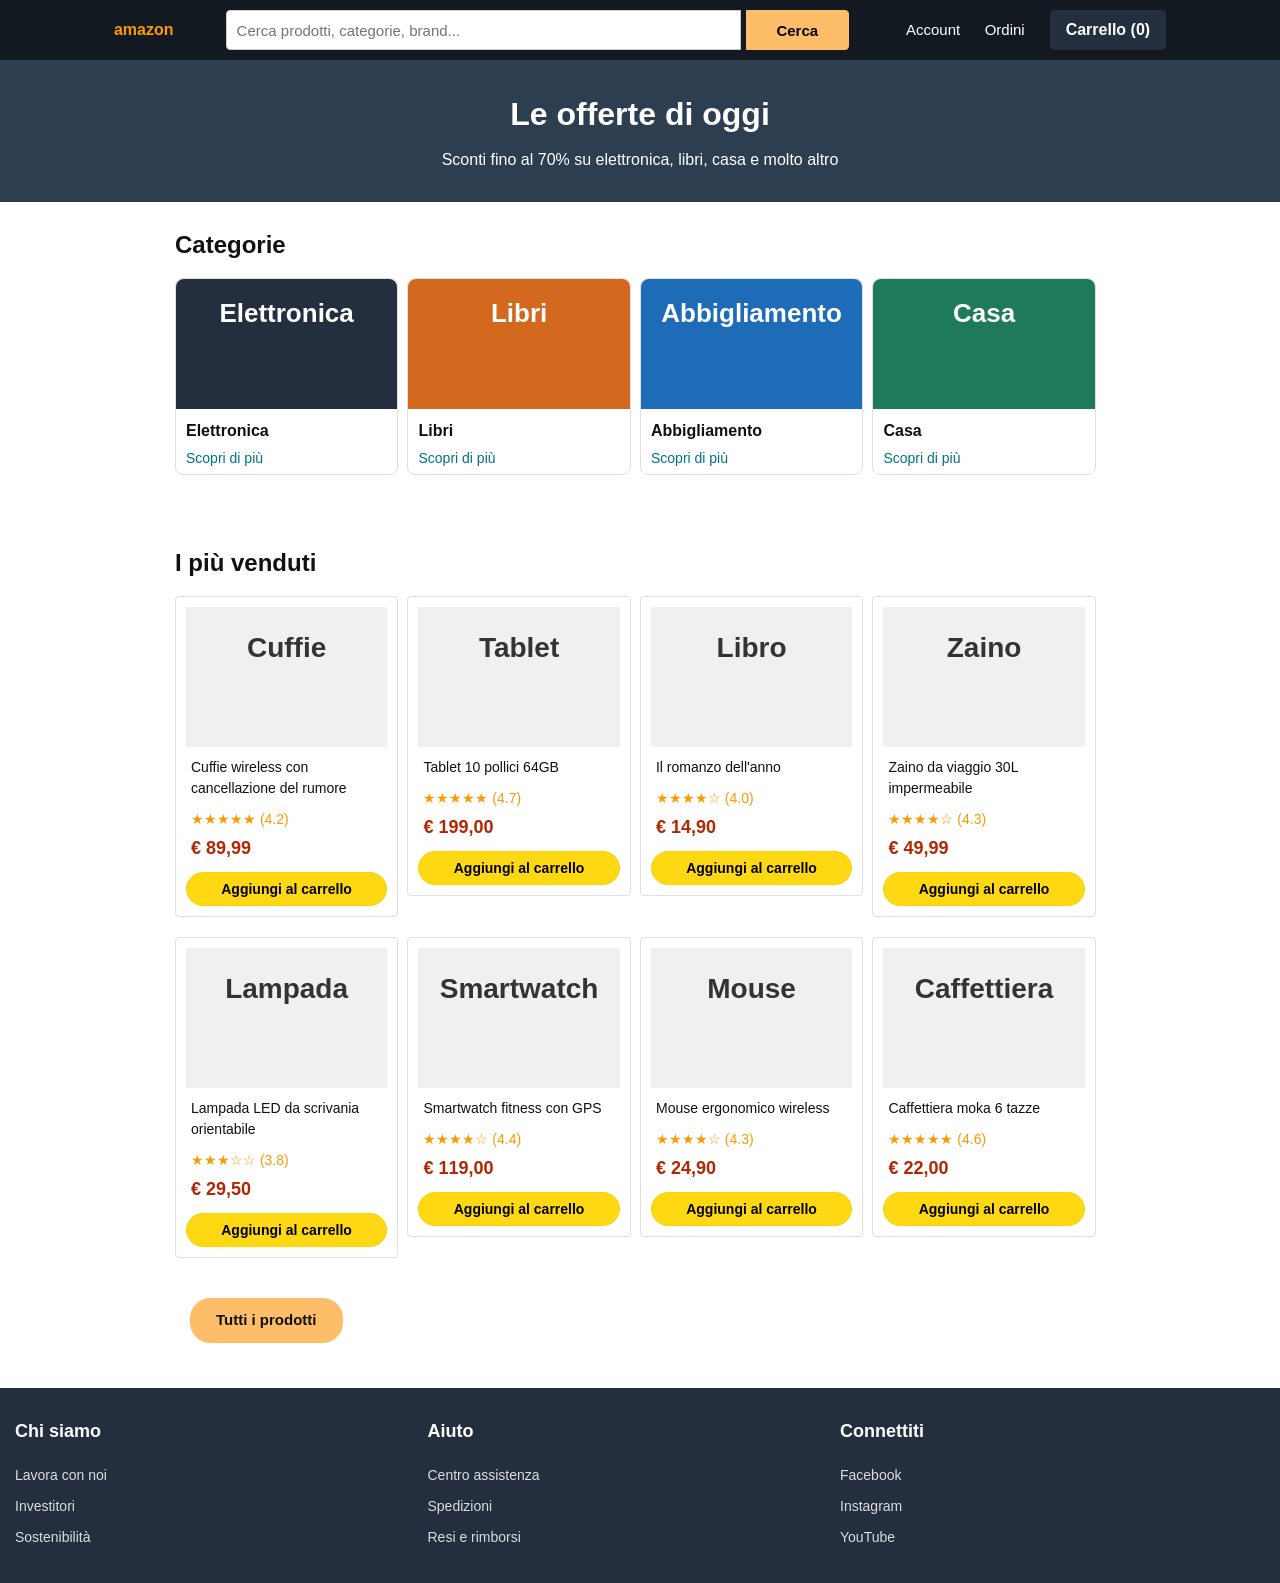
==== commit dd96c536: "Piccola modifica al main di entrambe le pagine, reso più stretto rispetto al resto" ====
--- a/index.html
+++ b/index.html
@@ -25,12 +25,12 @@
     </div>
   </header>
 
+  <section class="hero">
+    <h1>Le offerte di oggi</h1>
+    <p>Sconti fino al 70% su elettronica, libri, casa e molto altro</p>
+  </section>
   <main>
 
-    <section class="hero">
-      <h1>Le offerte di oggi</h1>
-      <p>Sconti fino al 70% su elettronica, libri, casa e molto altro</p>
-    </section>
 
     <section class="categorie">
       <h2>Categorie</h2>
--- a/assets/css/style.css
+++ b/assets/css/style.css
@@ -11,6 +11,12 @@
   color: #111;
   background: #fff;
 }
+
+main{
+  max-width: 960px;
+  margin: auto;
+}
+
 
 img {
   max-width: 100%;
